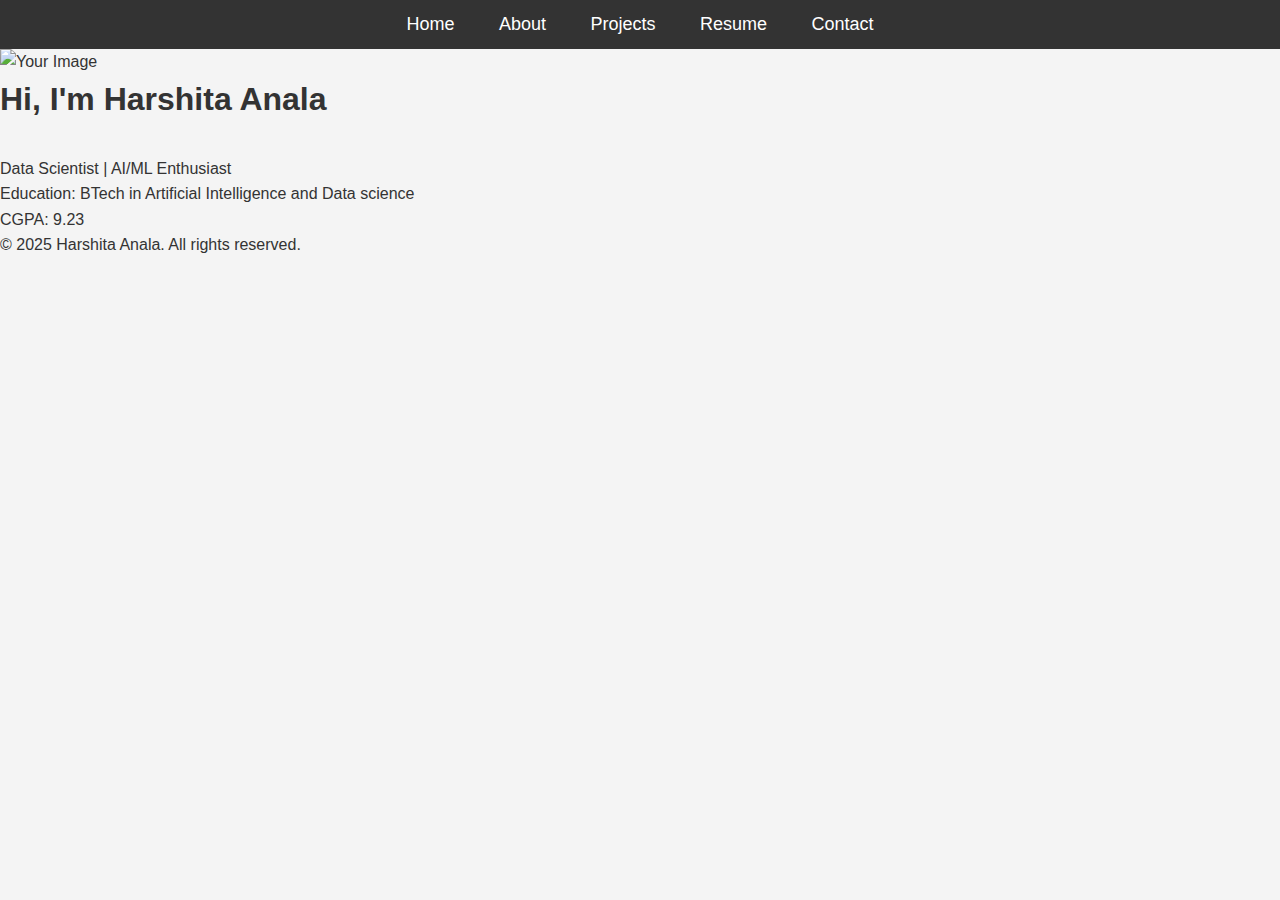
==== index.html @ fc20bf14 "first commit" ====
<!DOCTYPE html>
<html lang="en">
<head>
    <meta charset="UTF-8">
    <meta name="viewport" content="width=device-width, initial-scale=1.0">
    <title>Your Portfolio</title>
    <link rel="stylesheet" href="css/style.css">
</head>
<body>
    <header>
        <nav>
            <ul>
                <li><a href="index.html">Home</a></li>
                <li><a href="about.html">About</a></li>
                <li><a href="projects.html">Projects</a></li>
                <li><a href="C:\Users\Admin\Desktop\Portfolio-website\Resume_Harshita_Anala.pdf" target="_blank">Resume</a></li>
                <li><a href="contact.html">Contact</a></li>
            </ul>
        </nav>
    </header>

    <section class="home">
        <img src="C:\Users\Admin\Desktop\Portfolio-website\assets\images\IMG_4062.jpg" alt="Your Image" class="profile-img">
        <h1>Hi, I'm Harshita Anala</h1>
        <p>Data Scientist | AI/ML Enthusiast</p>
        <p>Education: BTech in Artificial Intelligence and Data science</p>
        <p>CGPA: 9.23</p>
    </section>

    <footer>
        <p>© 2025 Harshita Anala. All rights reserved.</p>
    </footer>
</body>
</html>
---- css/style.css ----
/* Reset some default styling */
* {
    margin: 0;
    padding: 0;
    box-sizing: border-box;
}

/* Body styling */
body {
    font-family: Arial, sans-serif;
    background-color: #f4f4f4;
    color: #333;
    line-height: 1.6;
}

/* Header navigation */
header {
    background-color: #333;
    padding: 10px;
    text-align: center;
}

header nav ul {
    list-style-type: none;
}

header nav ul li {
    display: inline;
    margin: 0 20px;
}

header nav ul li a {
    color: white;
    text-decoration: none;
    font-size: 18px;
}

/* Main section */
main {
    padding: 20px;
    text-align: center;
}

/* Title styling */
h1 {
    margin-bottom: 30px;
}

/* Project container (Grid layout) */
.project-container {
    display: grid;
    grid-template-columns: repeat(auto-fill, minmax(300px, 1fr));
    gap: 30px;
    justify-items: center;
}

/* Individual project box */
.project-box {
    background-color: #fff;
    border: 1px solid #ddd;
    border-radius: 8px;
    box-shadow: 0 4px 6px rgba(0, 0, 0, 0.1);
    padding: 20px;
    width: 100%;
    text-align: center;
    transition: transform 0.3s ease-in-out;
}

/* Project box hover effect */
.project-box:hover {
    transform: translateY(-10px);
}

/* Project image */
.project-box img {
    max-width: 100%;
    height: auto;
    border-radius: 8px;
    margin-bottom: 15px;
}

/* Project links */
.project-box a {
    display: inline-block;
    background-color: #333;
    color: white;
    padding: 10px 20px;
    border-radius: 5px;
    text-decoration: none;
    margin-top: 15px;
}

.project-box a:hover {
    background-color: #555;
}
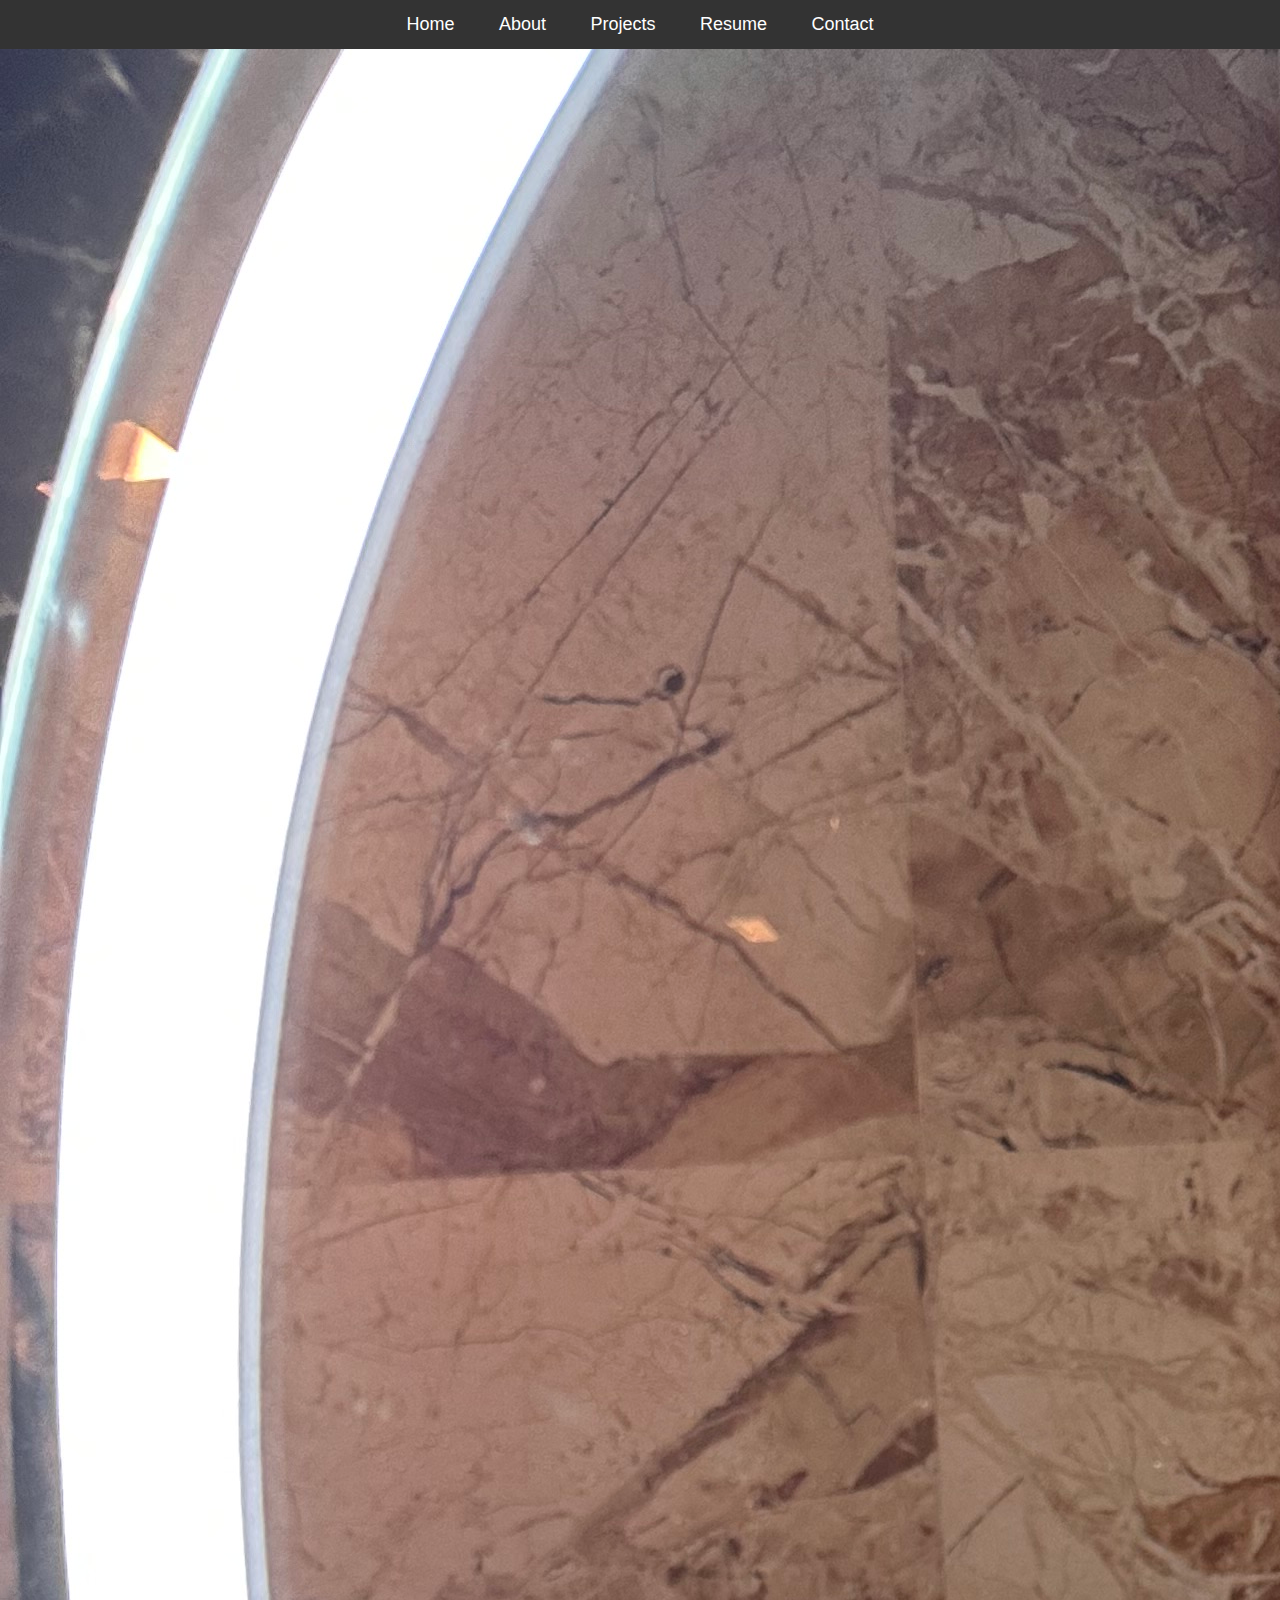
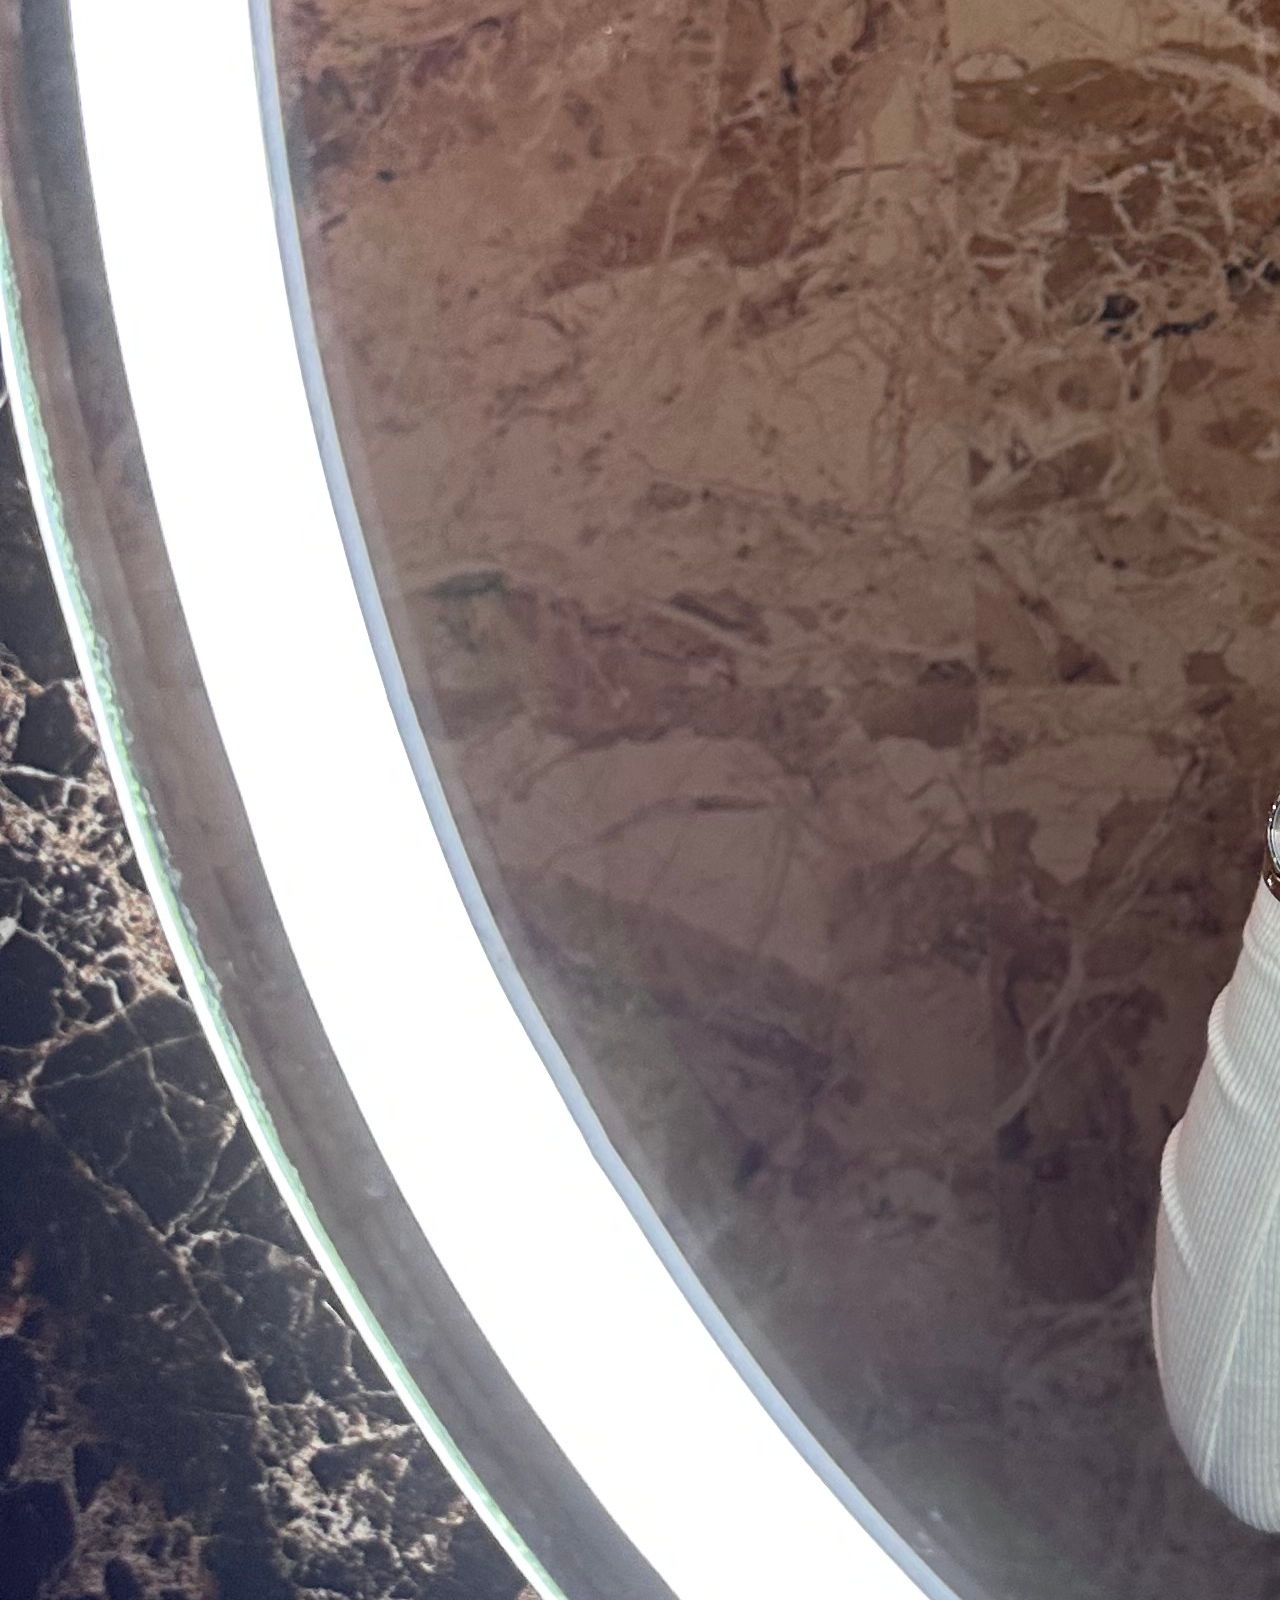
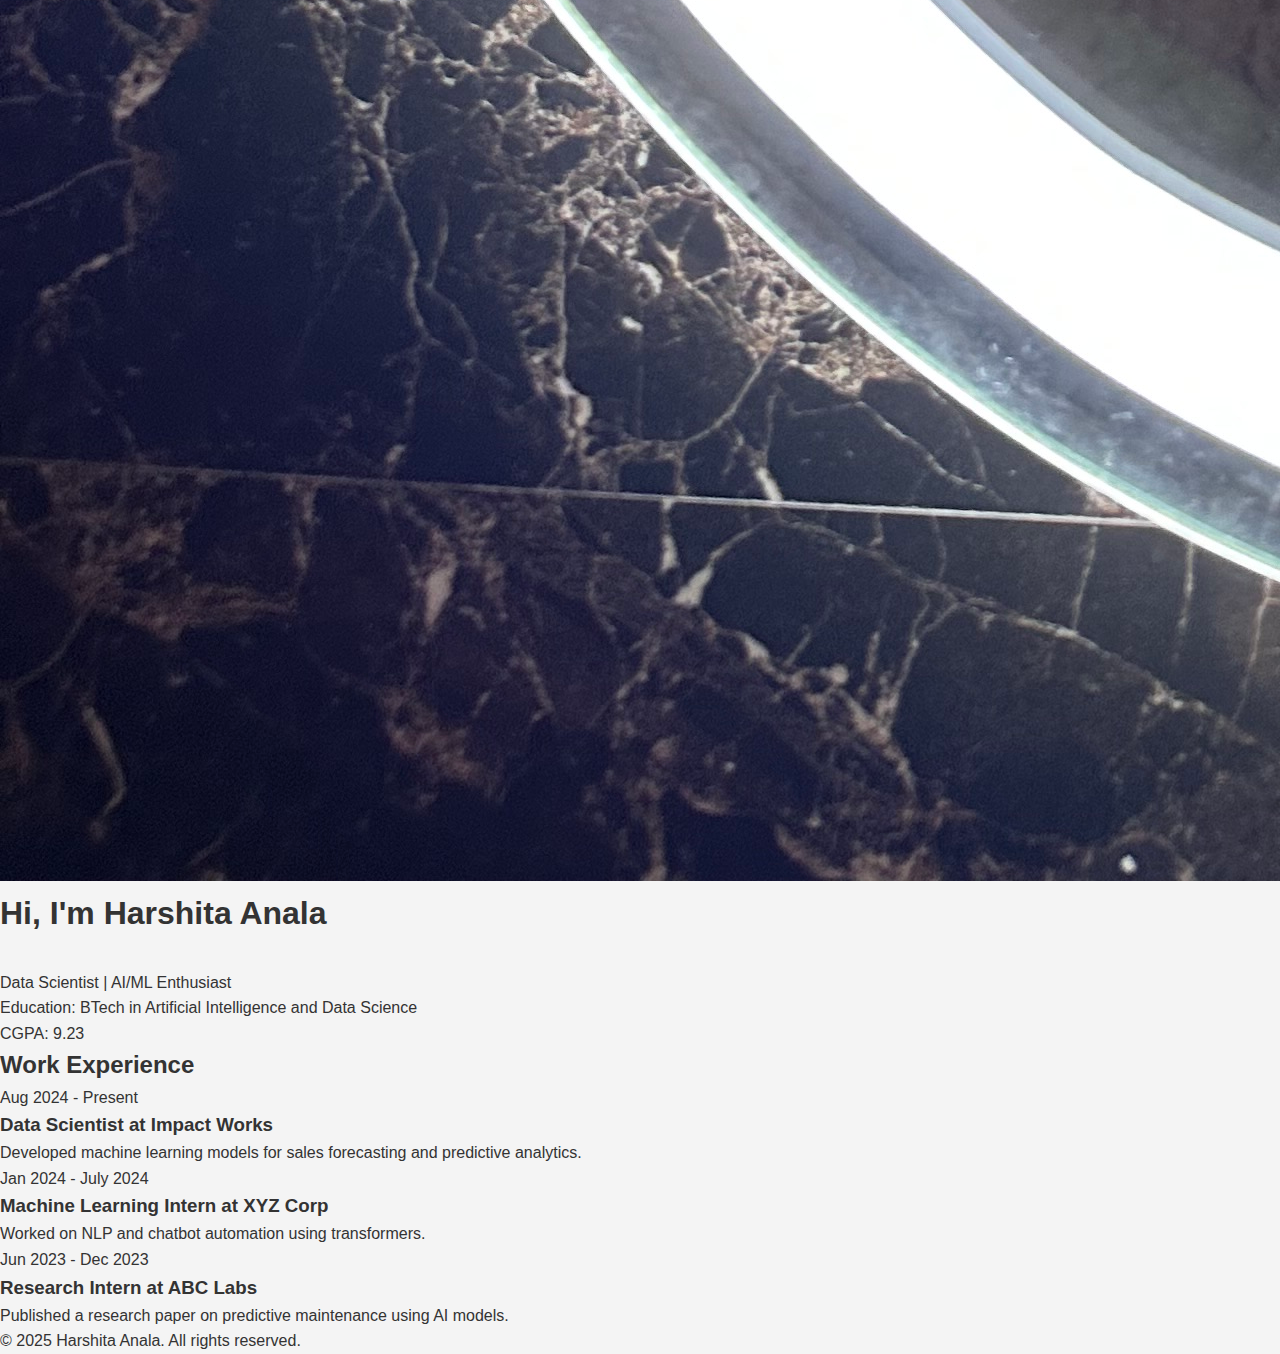
==== commit 7b069c91: "Update index.html" ====
--- a/index.html
+++ b/index.html
@@ -7,26 +7,59 @@
     <link rel="stylesheet" href="css/style.css">
 </head>
 <body>
+    <!-- Navigation Bar -->
     <header>
         <nav>
             <ul>
                 <li><a href="index.html">Home</a></li>
                 <li><a href="about.html">About</a></li>
                 <li><a href="projects.html">Projects</a></li>
-                <li><a href="C:\Users\Admin\Desktop\Portfolio-website\Resume_Harshita_Anala.pdf" target="_blank">Resume</a></li>
+                <li><a href="resume.pdf" target="_blank">Resume</a></li> <!-- Fixed Resume Link -->
                 <li><a href="contact.html">Contact</a></li>
             </ul>
         </nav>
     </header>
 
+    <!-- Hero Section -->
     <section class="home">
-        <img src="C:\Users\Admin\Desktop\Portfolio-website\assets\images\IMG_4062.jpg" alt="Your Image" class="profile-img">
+        <img src="assets/images/IMG_4062.jpg" alt="Your Image" class="profile-img"> <!-- Fixed Image Path -->
         <h1>Hi, I'm Harshita Anala</h1>
         <p>Data Scientist | AI/ML Enthusiast</p>
-        <p>Education: BTech in Artificial Intelligence and Data science</p>
+        <p>Education: BTech in Artificial Intelligence and Data Science</p>
         <p>CGPA: 9.23</p>
     </section>
 
+    <!-- Work Experience Timeline -->
+    <section class="timeline-section">
+        <h2>Work Experience</h2>
+        <div class="timeline">
+            <div class="timeline-item">
+                <div class="timeline-date">Aug 2024 - Present</div>
+                <div class="timeline-content">
+                    <h3>Data Scientist at Impact Works</h3>
+                    <p>Developed machine learning models for sales forecasting and predictive analytics.</p>
+                </div>
+            </div>
+
+            <div class="timeline-item">
+                <div class="timeline-date">Jan 2024 - July 2024</div>
+                <div class="timeline-content">
+                    <h3>Machine Learning Intern at XYZ Corp</h3>
+                    <p>Worked on NLP and chatbot automation using transformers.</p>
+                </div>
+            </div>
+
+            <div class="timeline-item">
+                <div class="timeline-date">Jun 2023 - Dec 2023</div>
+                <div class="timeline-content">
+                    <h3>Research Intern at ABC Labs</h3>
+                    <p>Published a research paper on predictive maintenance using AI models.</p>
+                </div>
+            </div>
+        </div>
+    </section>
+
+    <!-- Footer -->
     <footer>
         <p>© 2025 Harshita Anala. All rights reserved.</p>
     </footer>
